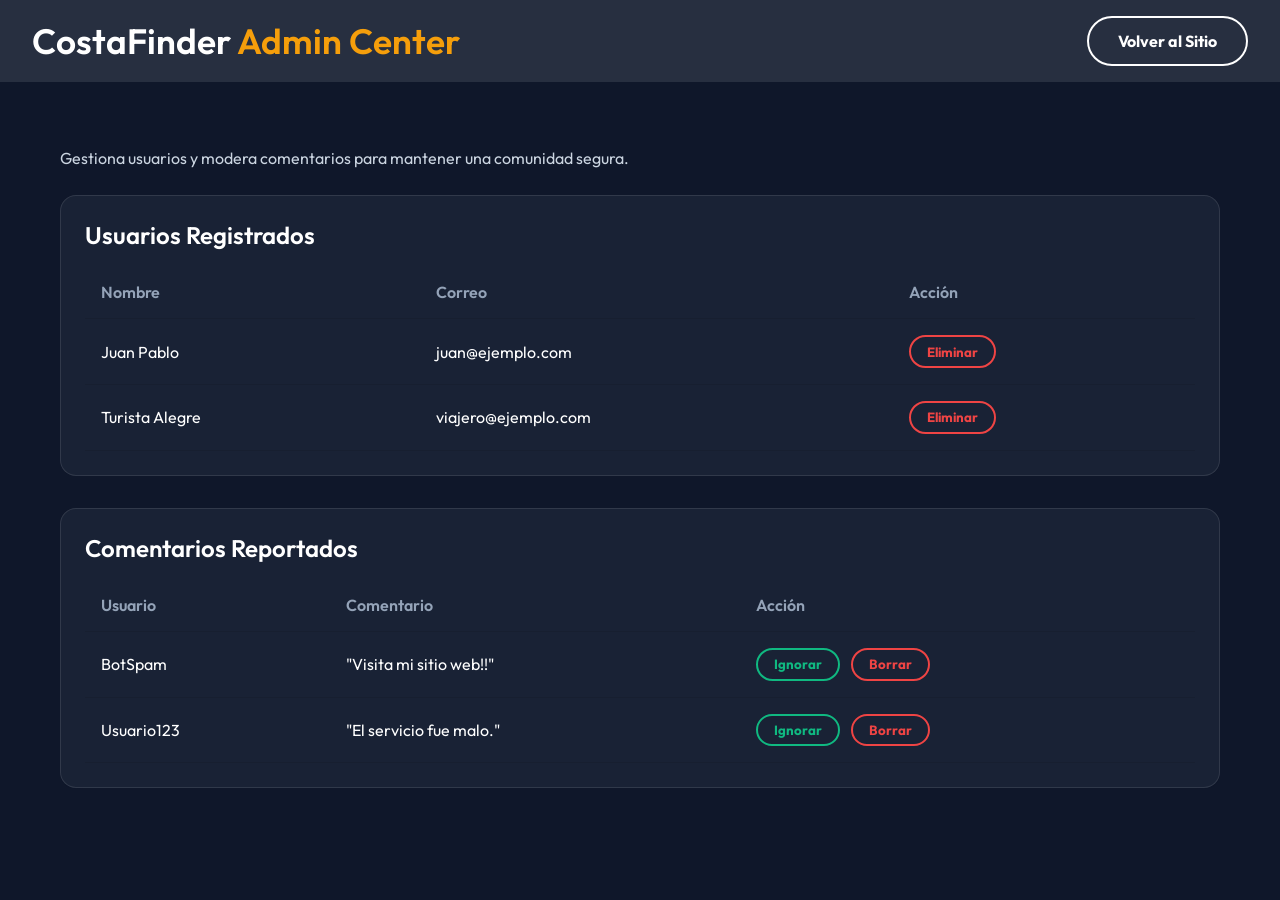
==== admin.html @ 27b8913b "Initial commit of prototype" ====
<!DOCTYPE html>
<html lang="es">
<head>
    <meta charset="UTF-8">
    <meta name="viewport" content="width=device-width, initial-scale=1.0">
    <title>Panel de Administración - CostaFinder</title>
    <!-- Use Outfit font -->
    <link href="https://fonts.googleapis.com/css2?family=Outfit:wght@300;400;600;700&display=swap" rel="stylesheet">
    <link rel="stylesheet" href="styles.css">
    <style>
        body { background: #0f172a; color: white; }
        .admin-nav { padding: 1rem 2rem; background: rgba(255,255,255,0.1); display: flex; justify-content: space-between; align-items: center; }
        .glass-dark {
            background: rgba(30, 41, 59, 0.7);
            backdrop-filter: blur(12px);
            border: 1px solid rgba(255, 255, 255, 0.1);
            border-radius: 16px;
        }
    </style>
</head>
<body>
    <div class="admin-nav">
        <h2 style="color:white; margin:0;">CostaFinder <span class="text-accent">Admin Center</span></h2>
        <a href="index.html" class="btn-outline" style="color: white; border-color: white; text-decoration: none;">Volver al Sitio</a>
    </div>

    <!-- ADMIN SECTION -->
    <main class="container">
        <section id="admin" class="section active" style="opacity:1; transform:none;">
            <p class="text-muted mb-6" style="color:#cbd5e1;">Gestiona usuarios y modera comentarios para mantener una comunidad segura.</p>
            
            <div style="display: grid; gap: 2rem;">
                <div class="glass-dark p-6">
                    <h3 class="mb-4" style="color:white;">Usuarios Registrados</h3>
                    <div style="overflow-x: auto;">
                        <table class="w-full">
                            <thead>
                                <tr>
                                    <th style="color:#94a3b8;">Nombre</th>
                                    <th style="color:#94a3b8;">Correo</th>
                                    <th style="color:#94a3b8;">Acción</th>
                                </tr>
                            </thead>
                            <tbody id="admin-users">
                                <!-- JS -->
                            </tbody>
                        </table>
                    </div>
                </div>
                
                <div class="glass-dark p-6">
                    <h3 class="mb-4" style="color:white;">Comentarios Reportados</h3>
                    <div style="overflow-x: auto;">
                        <table class="w-full">
                            <thead>
                                <tr>
                                    <th style="color:#94a3b8;">Usuario</th>
                                    <th style="color:#94a3b8;">Comentario</th>
                                    <th style="color:#94a3b8;">Acción</th>
                                </tr>
                            </thead>
                            <tbody id="admin-comments">
                                <!-- JS -->
                            </tbody>
                        </table>
                    </div>
                </div>
            </div>
        </section>
    </main>

    <!-- Admin Logic -->
    <script>
        const state = {
            users: [
                { id: 1, name: "Juan Pablo", email: "juan@ejemplo.com" },
                { id: 2, name: "Turista Alegre", email: "viajero@ejemplo.com" }
            ],
            comments: [
                { id: 1, placeId: 1, user: "Turista Alegre", text: "Excelente atención.", reported: false },
                { id: 2, placeId: 2, user: "BotSpam", text: "Visita mi sitio web!!", reported: true },
                { id: 3, placeId: 3, user: "Usuario123", text: "El servicio fue malo.", reported: true }
            ]
        };

        function renderAdmin() {
            // Render Users
            const usersContainer = document.getElementById('admin-users');
            usersContainer.innerHTML = state.users.map(u => `
                <tr>
                    <td style="color:white;">${u.name}</td>
                    <td style="color:white;">${u.email}</td>
                    <td><button class="btn-outline" style="color: #ef4444; border-color: #ef4444; padding: 0.4rem 1rem;" onclick="deleteUser(${u.id})">Eliminar</button></td>
                </tr>
            `).join('');

            // Render Reported Comments
            const reportedComments = state.comments.filter(c => c.reported);
            const commentsContainer = document.getElementById('admin-comments');
            commentsContainer.innerHTML = reportedComments.map(c => `
                <tr>
                    <td style="color:white;">${c.user}</td>
                    <td style="color:white;">"${c.text}"</td>
                    <td>
                        <button class="btn-outline" style="color: #10b981; border-color: #10b981; padding: 0.4rem 1rem; margin-right: 0.5rem;" onclick="ignoreReport(${c.id})">Ignorar</button>
                        <button class="btn-outline" style="color: #ef4444; border-color: #ef4444; padding: 0.4rem 1rem;" onclick="deleteComment(${c.id})">Borrar</button>
                    </td>
                </tr>
            `).join('');
            
            if(reportedComments.length === 0) {
                commentsContainer.innerHTML = `<tr><td colspan="3" class="text-center text-muted">No hay comentarios reportados</td></tr>`;
            }
        }

        function deleteUser(id) {
            if(confirm('¿Seguro que deseas eliminar este usuario?')) {
                state.users = state.users.filter(u => u.id !== id);
                renderAdmin();
            }
        }

        function deleteComment(id) {
            if(confirm('¿Seguro que deseas borrar este comentario?')) {
                state.comments = state.comments.filter(c => c.id !== id);
                renderAdmin();
            }
        }

        function ignoreReport(id) {
            const comment = state.comments.find(c => c.id === id);
            if(comment) {
                comment.reported = false;
                renderAdmin();
            }
        }

        document.addEventListener('DOMContentLoaded', renderAdmin);
    </script>
</body>
</html>
---- styles.css ----
:root {
    --bg-color: #f7fcfd;
    --text-main: #0f172a;
    --text-muted: #334155;
    --primary: #0284c7; /* Ocean Blue */
    --primary-hover: #0369a1;
    --accent: #f59e0b; /* Sunset Amber/Orange */
    --glass-bg: rgba(255, 255, 255, 0.65);
    --glass-border: rgba(255, 255, 255, 0.5);
    --glass-shadow: 0 8px 32px 0 rgba(0, 0, 0, 0.1);
    --danger: #ef4444;
}

* {
    margin: 0;
    padding: 0;
    box-sizing: border-box;
}

body {
    font-family: 'Outfit', sans-serif;
    color: var(--text-main);
    /* Beach background image */
    background: url('https://images.unsplash.com/photo-1507525428034-b723cf961d3e?auto=format&fit=crop&w=1920&q=80') no-repeat center center fixed;
    background-size: cover;
    min-height: 100vh;
    overflow-x: hidden;
}

/* Utils */
.glass {
    background: var(--glass-bg);
    backdrop-filter: blur(20px);
    -webkit-backdrop-filter: blur(20px);
    border: 1px solid var(--glass-border);
    box-shadow: var(--glass-shadow);
    border-radius: 16px;
}

.text-center { text-align: center; }
.text-muted { color: var(--text-muted); }
.text-accent { color: var(--accent); }
.mb-2 { margin-bottom: 0.5rem; }
.mb-4 { margin-bottom: 1rem; }
.mb-6 { margin-bottom: 1.5rem; }
.mt-4 { margin-top: 1rem; }
.p-6 { padding: 1.5rem; }
.p-8 { padding: 2rem; }
.w-full { width: 100%; }
.mx-auto { margin-left: auto; margin-right: auto; }

/* Typography */
h1 { font-size: 3.5rem; font-weight: 700; line-height: 1.2; color: #1e293b; }
h2 { font-size: 2.2rem; font-weight: 600; margin-bottom: 1rem; }
h3 { font-size: 1.5rem; font-weight: 600; }
p { line-height: 1.6; }

/* Navigation */
.navbar {
    display: flex;
    justify-content: space-between;
    align-items: center;
    padding: 1rem 4rem;
    position: sticky;
    top: 20px;
    margin: 0 20px;
    z-index: 100;
}

.logo {
    font-size: 1.8rem;
    font-weight: 700;
    cursor: pointer;
    letter-spacing: -1px;
    color: var(--primary);
}

.logo span {
    color: var(--accent);
}

.nav-links {
    list-style: none;
    display: flex;
    gap: 2rem;
}

.nav-links li a {
    color: var(--text-main);
    text-decoration: none;
    font-weight: 600;
    transition: color 0.3s ease;
    text-shadow: 0px 1px 2px rgba(255,255,255,0.8);
}

.nav-links li a:hover {
    color: var(--primary);
}

/* Buttons */
button {
    font-family: 'Outfit', sans-serif;
    font-weight: 600;
    cursor: pointer;
    border: none;
    outline: none;
    transition: all 0.3s ease;
}

.btn-primary {
    background: var(--primary);
    color: white;
    padding: 0.8rem 1.8rem;
    border-radius: 50px;
    box-shadow: 0 4px 15px rgba(2, 132, 199, 0.3);
}

.btn-primary:hover {
    background: var(--primary-hover);
    transform: translateY(-2px);
    box-shadow: 0 6px 20px rgba(2, 132, 199, 0.4);
}

.btn-outline {
    background: transparent;
    color: var(--text-main);
    border: 2px solid var(--primary);
    padding: 0.8rem 1.8rem;
    border-radius: 50px;
    font-weight: 700;
}

.btn-outline:hover {
    background: var(--primary);
    color: white;
}

.btn-large {
    font-size: 1.1rem;
    padding: 1rem 2.5rem;
}

/* Sections */
.container {
    max-width: 1200px;
    margin: 0 auto;
    padding: 4rem 20px;
}

.section {
    display: none;
    opacity: 0;
    transform: translateY(20px);
}

.section.active {
    display: block;
    animation: fadeInUp 0.5s ease forwards;
}

@keyframes fadeInUp {
    to {
        opacity: 1;
        transform: translateY(0);
    }
}

/* Home Section */
.hero {
    text-align: center;
    padding: 5rem 0;
    background: rgba(255,255,255,0.6);
    backdrop-filter: blur(10px);
    border-radius: 24px;
    margin-bottom: 4rem;
    border: 1px solid rgba(255,255,255,0.5);
}

.hero-subtitle {
    font-size: 1.25rem;
    color: var(--text-muted);
    max-width: 600px;
    margin: 1.5rem auto 3rem;
    font-weight: 500;
}

.hero-content .btn-primary {
    margin-right: 1rem;
}

/* Grid layout */
.grid {
    display: grid;
    grid-template-columns: repeat(auto-fill, minmax(320px, 1fr));
    gap: 2rem;
}

/* Cards */
.card {
    border-radius: 20px;
    overflow: hidden;
    transition: transform 0.3s ease;
    cursor: pointer;
    position: relative;
    background: rgba(255, 255, 255, 0.85); /* More opaque */
}

.card:hover {
    transform: translateY(-10px);
}

.card-img {
    height: 220px;
    width: 100%;
    object-fit: cover;
}

.card-content {
    padding: 1.5rem;
}

.tag {
    position: absolute;
    top: 15px;
    right: 15px;
    background: var(--glass-bg);
    backdrop-filter: blur(10px);
    padding: 5px 12px;
    border-radius: 20px;
    font-size: 0.85rem;
    color: var(--primary);
    font-weight: 700;
    border: 1px solid var(--glass-border);
}

.rating {
    color: #fbbf24;
    display: flex;
    align-items: center;
    gap: 5px;
    margin: 10px 0;
    font-weight: 700;
}

/* Catalog specific */
.filters {
    display: flex;
    gap: 1rem;
    margin-bottom: 2rem;
    flex-wrap: wrap;
}

.filter-btn {
    background: rgba(255,255,255,0.6);
    color: var(--text-main);
    border: 1px solid var(--primary);
    padding: 0.6rem 1.5rem;
    border-radius: 50px;
    font-size: 0.95rem;
    font-weight: 600;
}

.filter-btn.active, .filter-btn:hover {
    background: var(--primary);
    color: white;
}

/* Detail view */
.detail-container {
    background: rgba(255, 255, 255, 0.9);
}
.detail-header { display: flex; gap: 2rem; flex-wrap: wrap; margin-bottom: 2rem; align-items: start; }
.detail-img { width: 100%; max-width: 500px; border-radius: 16px; object-fit: cover; box-shadow: 0 4px 20px rgba(0,0,0,0.15); }
.detail-info { flex: 1; min-width: 300px; }
.comments-list { margin-top: 2rem; border-top: 1px solid rgba(0,0,0,0.1); padding-top: 2rem; }
.comment-item { padding: 1rem; background: rgba(0,0,0,0.03); border-radius: 12px; margin-bottom: 1rem; }
.map-container {
    margin-top: 2rem;
    width: 100%;
    border-radius: 16px;
    overflow: hidden;
    box-shadow: 0 4px 15px rgba(0,0,0,0.1);
}

/* Auth Logic */
.auth-container { display: flex; justify-content: center; align-items: center; min-height: 60vh; }
.auth-card { width: 100%; max-width: 450px; padding: 2.5rem; background: rgba(255,255,255,0.9); }
.tabs { display: flex; border-bottom: 2px solid rgba(0,0,0,0.1); }
.tab-btn { flex: 1; background: transparent; color: var(--text-muted); padding: 1rem; border-bottom: 3px solid transparent; }
.tab-btn.active { color: var(--primary); border-bottom-color: var(--primary); font-weight: 700; }
.input-group { margin-bottom: 1.2rem; }
.input-group label { display: block; margin-bottom: 0.5rem; font-size: 0.95rem; font-weight: 600; color: var(--text-main); }
.input-group input, .input-group textarea {
    width: 100%;
    background: white;
    border: 1px solid rgba(0,0,0,0.1);
    color: var(--text-main);
    padding: 1rem;
    border-radius: 12px;
    font-family: inherit;
    outline: none;
    transition: all 0.3s ease;
}
.input-group input:focus, .input-group textarea:focus { border-color: var(--primary); box-shadow: 0 0 0 3px rgba(2,132,199,0.2); }

/* Footer */
footer {
    text-align: center;
    padding: 2rem;
    color: white;
    text-shadow: 0 1px 3px rgba(0,0,0,0.5);
    margin-top: 4rem;
    background: rgba(0,0,0,0.2);
    backdrop-filter: blur(5px);
}

/* Tables (Admin) */
table { border-collapse: collapse; }
th, td { padding: 1rem; text-align: left; border-bottom: 1px solid rgba(0,0,0,0.1); }
th { color: var(--text-muted); font-weight: 600; }
tr:hover { background: rgba(0, 0, 0, 0.02); }

/* Responsiveness */
@media (max-width: 768px) {
    h1 { font-size: 2.5rem; }
    .hero-content .btn-primary { margin-bottom: 1rem; width: 100%; }
    .btn-outline { width: 100%; }
    .navbar { padding: 1rem 2rem; }
    .nav-links { display: none; }
    .detail-img { max-width: 100%; }
}
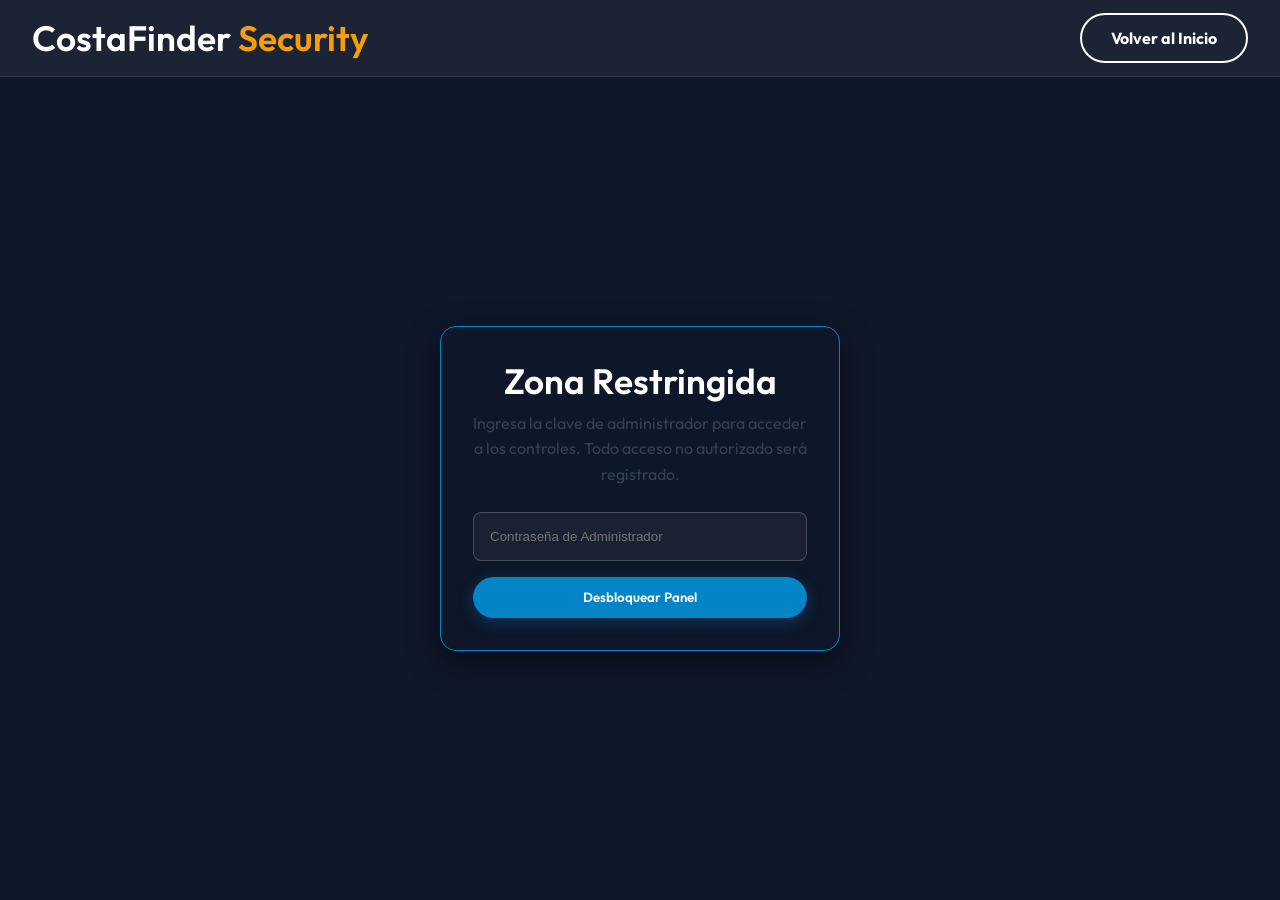
==== commit 1fc8dba5: "Se agregó sistema de logueo de seguridad para panel Admin" ====
--- a/admin.html
+++ b/admin.html
@@ -3,30 +3,57 @@
 <head>
     <meta charset="UTF-8">
     <meta name="viewport" content="width=device-width, initial-scale=1.0">
-    <title>Panel de Administración - CostaFinder</title>
+    <title>Acceso Restringido - CostaFinder</title>
     <!-- Use Outfit font -->
     <link href="https://fonts.googleapis.com/css2?family=Outfit:wght@300;400;600;700&display=swap" rel="stylesheet">
     <link rel="stylesheet" href="styles.css">
     <style>
-        body { background: #0f172a; color: white; }
-        .admin-nav { padding: 1rem 2rem; background: rgba(255,255,255,0.1); display: flex; justify-content: space-between; align-items: center; }
+        body { background: #0f172a; color: white; min-height: 100vh; display: flex; flex-direction: column; }
+        .admin-nav { padding: 1rem 2rem; background: rgba(255,255,255,0.05); display: flex; justify-content: space-between; align-items: center; border-bottom: 1px solid rgba(255,255,255,0.1); }
         .glass-dark {
             background: rgba(30, 41, 59, 0.7);
             backdrop-filter: blur(12px);
             border: 1px solid rgba(255, 255, 255, 0.1);
             border-radius: 16px;
         }
+        .login-box {
+            max-width: 400px; margin: auto; padding: 2rem;
+            background: rgba(15, 23, 42, 0.9);
+            border: 1px solid var(--primary);
+            border-radius: 16px;
+            box-shadow: 0 10px 30px rgba(0,0,0,0.5);
+        }
+        #admin-dashboard { display: none; } /* Hidden by default */
+        input.admin-input {
+            width: 100%; padding: 1rem; border-radius: 8px; border: 1px solid rgba(255,255,255,0.2);
+            background: rgba(255,255,255,0.05); color: white; margin-bottom: 1rem; outline: none;
+        }
+        input.admin-input:focus { border-color: var(--primary); }
     </style>
 </head>
 <body>
     <div class="admin-nav">
-        <h2 style="color:white; margin:0;">CostaFinder <span class="text-accent">Admin Center</span></h2>
-        <a href="index.html" class="btn-outline" style="color: white; border-color: white; text-decoration: none;">Volver al Sitio</a>
+        <h2 style="color:white; margin:0;">CostaFinder <span class="text-accent">Security</span></h2>
+        <div>
+            <button id="logout-btn" class="btn-outline" style="color: #ef4444; border-color: #ef4444; display: none; margin-right: 1rem;" onclick="logout()">Cerrar Sesión</button>
+            <a href="index.html" class="btn-outline" style="color: white; border-color: white; text-decoration: none;">Volver al Inicio</a>
+        </div>
     </div>
 
-    <!-- ADMIN SECTION -->
-    <main class="container">
-        <section id="admin" class="section active" style="opacity:1; transform:none;">
+    <!-- ADMIN LOGIN -->
+    <div id="admin-login" style="flex: 1; display: flex; align-items: center; justify-content: center; padding: 2rem;">
+        <div class="login-box text-center">
+            <h2 class="mb-2 text-primary">Zona Restringida</h2>
+            <p class="text-muted mb-6">Ingresa la clave de administrador para acceder a los controles. Todo acceso no autorizado será registrado.</p>
+            <input type="password" id="admin-pwd" class="admin-input" placeholder="Contraseña de Administrador">
+            <p id="error-msg" style="color: #ef4444; font-size: 0.9rem; display: none; margin-bottom: 1rem;">Contraseña incorrecta.</p>
+            <button class="btn-primary w-full" onclick="attemptLogin()">Desbloquear Panel</button>
+        </div>
+    </div>
+
+    <!-- ADMIN DASHBOARD (Protected) -->
+    <main id="admin-dashboard" class="container">
+        <section class="section active" style="opacity:1; transform:none;">
             <p class="text-muted mb-6" style="color:#cbd5e1;">Gestiona usuarios y modera comentarios para mantener una comunidad segura.</p>
             
             <div style="display: grid; gap: 2rem;">
@@ -69,8 +96,13 @@
         </section>
     </main>
 
-    <!-- Admin Logic -->
+    <!-- Admin Logic & Security -->
     <script>
+        // Simulamos un hash muy simple btoa() para no tener la contraseña en texto plano evidente a simple vista
+        // La contraseña real es: "CostaAdmin2026"
+        const VALID_HASH = "Q29zdGFBZG1pbjIwMjY="; 
+
+        // Base de datos simulada
         const state = {
             users: [
                 { id: 1, name: "Juan Pablo", email: "juan@ejemplo.com" },
@@ -78,13 +110,53 @@
             ],
             comments: [
                 { id: 1, placeId: 1, user: "Turista Alegre", text: "Excelente atención.", reported: false },
-                { id: 2, placeId: 2, user: "BotSpam", text: "Visita mi sitio web!!", reported: true },
-                { id: 3, placeId: 3, user: "Usuario123", text: "El servicio fue malo.", reported: true }
+                { id: 2, placeId: 2, user: "BotSpam", text: "Visita mi sitio web y gana dinero rapido!!", reported: true },
+                { id: 3, placeId: 3, user: "Usuario123", text: "El servicio fue muy malo el martes.", reported: true }
             ]
         };
 
+        // Comprobación de Sesión al cargar la página
+        document.addEventListener('DOMContentLoaded', () => {
+            if (sessionStorage.getItem('admin_auth') === VALID_HASH) {
+                unlockDashboard();
+            }
+            // Add Enter key support
+            document.getElementById('admin-pwd').addEventListener('keypress', function (e) {
+                if (e.key === 'Enter') attemptLogin();
+            });
+        });
+
+        // Intentar loguearse
+        function attemptLogin() {
+            const pwd = document.getElementById('admin-pwd').value;
+            const hashed = btoa(pwd); // Codificación básica base64
+            
+            if (hashed === VALID_HASH) {
+                sessionStorage.setItem('admin_auth', hashed);
+                document.getElementById('error-msg').style.display = 'none';
+                unlockDashboard();
+            } else {
+                document.getElementById('error-msg').style.display = 'block';
+                document.getElementById('admin-pwd').value = '';
+            }
+        }
+
+        // Desbloquear UI
+        function unlockDashboard() {
+            document.getElementById('admin-login').style.display = 'none';
+            document.getElementById('admin-dashboard').style.display = 'block';
+            document.getElementById('logout-btn').style.display = 'inline-block';
+            renderAdmin(); // Cargar base de datos sólo si está autenticado
+        }
+
+        // Cerrar sesión
+        function logout() {
+            sessionStorage.removeItem('admin_auth');
+            location.reload(); // Recargar página para restaurar todo
+        }
+
+        // Funciones del Dashboard
         function renderAdmin() {
-            // Render Users
             const usersContainer = document.getElementById('admin-users');
             usersContainer.innerHTML = state.users.map(u => `
                 <tr>
@@ -94,7 +166,6 @@
                 </tr>
             `).join('');
 
-            // Render Reported Comments
             const reportedComments = state.comments.filter(c => c.reported);
             const commentsContainer = document.getElementById('admin-comments');
             commentsContainer.innerHTML = reportedComments.map(c => `
@@ -114,14 +185,14 @@
         }
 
         function deleteUser(id) {
-            if(confirm('¿Seguro que deseas eliminar este usuario?')) {
+            if(confirm('¿Seguro que deseas eliminar este usuario de la base de datos?')) {
                 state.users = state.users.filter(u => u.id !== id);
                 renderAdmin();
             }
         }
 
         function deleteComment(id) {
-            if(confirm('¿Seguro que deseas borrar este comentario?')) {
+            if(confirm('¿Seguro que deseas borrar este comentario por incumplir las reglas?')) {
                 state.comments = state.comments.filter(c => c.id !== id);
                 renderAdmin();
             }
@@ -134,8 +205,6 @@
                 renderAdmin();
             }
         }
-
-        document.addEventListener('DOMContentLoaded', renderAdmin);
     </script>
 </body>
 </html>
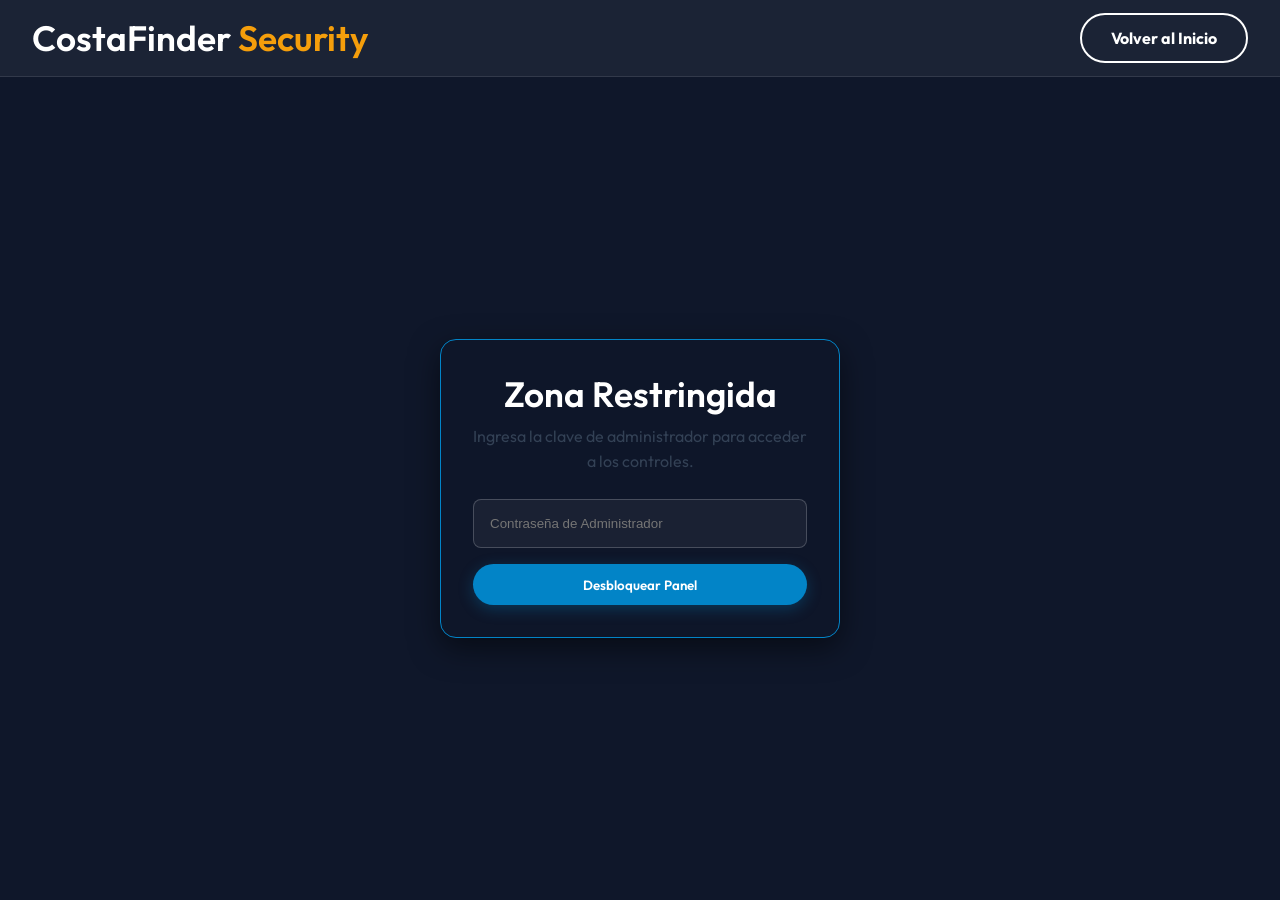
==== commit 3887c608: "Se agregaron usuarios reales, login amigable y coord de map" ====
--- a/admin.html
+++ b/admin.html
@@ -44,7 +44,7 @@
     <div id="admin-login" style="flex: 1; display: flex; align-items: center; justify-content: center; padding: 2rem;">
         <div class="login-box text-center">
             <h2 class="mb-2 text-primary">Zona Restringida</h2>
-            <p class="text-muted mb-6">Ingresa la clave de administrador para acceder a los controles. Todo acceso no autorizado será registrado.</p>
+            <p class="text-muted mb-6">Ingresa la clave de administrador para acceder a los controles.</p>
             <input type="password" id="admin-pwd" class="admin-input" placeholder="Contraseña de Administrador">
             <p id="error-msg" style="color: #ef4444; font-size: 0.9rem; display: none; margin-bottom: 1rem;">Contraseña incorrecta.</p>
             <button class="btn-primary w-full" onclick="attemptLogin()">Desbloquear Panel</button>
@@ -54,11 +54,11 @@
     <!-- ADMIN DASHBOARD (Protected) -->
     <main id="admin-dashboard" class="container">
         <section class="section active" style="opacity:1; transform:none;">
-            <p class="text-muted mb-6" style="color:#cbd5e1;">Gestiona usuarios y modera comentarios para mantener una comunidad segura.</p>
+            <p class="text-muted mb-6" style="color:#cbd5e1;">Gestiona usuarios reales y modera reseñas para mantener una comunidad segura.</p>
             
             <div style="display: grid; gap: 2rem;">
                 <div class="glass-dark p-6">
-                    <h3 class="mb-4" style="color:white;">Usuarios Registrados</h3>
+                    <h3 class="mb-4" style="color:white;">Turistas Registrados</h3>
                     <div style="overflow-x: auto;">
                         <table class="w-full">
                             <thead>
@@ -82,7 +82,7 @@
                             <thead>
                                 <tr>
                                     <th style="color:#94a3b8;">Usuario</th>
-                                    <th style="color:#94a3b8;">Comentario</th>
+                                    <th style="color:#94a3b8;">Comentario Ofensivo</th>
                                     <th style="color:#94a3b8;">Acción</th>
                                 </tr>
                             </thead>
@@ -96,40 +96,24 @@
         </section>
     </main>
 
-    <!-- Admin Logic & Security -->
+    <!-- Admin Logic -->
     <script>
-        // Simulamos un hash muy simple btoa() para no tener la contraseña en texto plano evidente a simple vista
-        // La contraseña real es: "CostaAdmin2026"
         const VALID_HASH = "Q29zdGFBZG1pbjIwMjY="; 
 
-        // Base de datos simulada
-        const state = {
-            users: [
-                { id: 1, name: "Juan Pablo", email: "juan@ejemplo.com" },
-                { id: 2, name: "Turista Alegre", email: "viajero@ejemplo.com" }
-            ],
-            comments: [
-                { id: 1, placeId: 1, user: "Turista Alegre", text: "Excelente atención.", reported: false },
-                { id: 2, placeId: 2, user: "BotSpam", text: "Visita mi sitio web y gana dinero rapido!!", reported: true },
-                { id: 3, placeId: 3, user: "Usuario123", text: "El servicio fue muy malo el martes.", reported: true }
-            ]
-        };
-
-        // Comprobación de Sesión al cargar la página
+        // Local Storage Sync Utilities
+        function getDB(key) { return JSON.parse(localStorage.getItem(key)) || []; }
+        function setDB(key, data) { localStorage.setItem(key, JSON.stringify(data)); }
+
         document.addEventListener('DOMContentLoaded', () => {
-            if (sessionStorage.getItem('admin_auth') === VALID_HASH) {
-                unlockDashboard();
-            }
-            // Add Enter key support
+            if (sessionStorage.getItem('admin_auth') === VALID_HASH) unlockDashboard();
             document.getElementById('admin-pwd').addEventListener('keypress', function (e) {
                 if (e.key === 'Enter') attemptLogin();
             });
         });
 
-        // Intentar loguearse
         function attemptLogin() {
             const pwd = document.getElementById('admin-pwd').value;
-            const hashed = btoa(pwd); // Codificación básica base64
+            const hashed = btoa(pwd); 
             
             if (hashed === VALID_HASH) {
                 sessionStorage.setItem('admin_auth', hashed);
@@ -141,67 +125,79 @@
             }
         }
 
-        // Desbloquear UI
         function unlockDashboard() {
             document.getElementById('admin-login').style.display = 'none';
             document.getElementById('admin-dashboard').style.display = 'block';
             document.getElementById('logout-btn').style.display = 'inline-block';
-            renderAdmin(); // Cargar base de datos sólo si está autenticado
-        }
-
-        // Cerrar sesión
+            renderAdmin();
+        }
+
         function logout() {
             sessionStorage.removeItem('admin_auth');
-            location.reload(); // Recargar página para restaurar todo
-        }
-
-        // Funciones del Dashboard
+            location.reload();
+        }
+
         function renderAdmin() {
+            // Cargar usuarios de localStorage
+            const users = getDB('cx_users');
             const usersContainer = document.getElementById('admin-users');
-            usersContainer.innerHTML = state.users.map(u => `
-                <tr>
-                    <td style="color:white;">${u.name}</td>
-                    <td style="color:white;">${u.email}</td>
-                    <td><button class="btn-outline" style="color: #ef4444; border-color: #ef4444; padding: 0.4rem 1rem;" onclick="deleteUser(${u.id})">Eliminar</button></td>
-                </tr>
-            `).join('');
-
-            const reportedComments = state.comments.filter(c => c.reported);
+            if(users.length === 0) {
+                usersContainer.innerHTML = '<tr><td colspan="3" class="text-muted">Aún no hay turistas registrados.</td></tr>';
+            } else {
+                usersContainer.innerHTML = users.map(u => `
+                    <tr>
+                        <td style="color:white;">${u.name}</td>
+                        <td style="color:white;">${u.email}</td>
+                        <td><button class="btn-outline" style="color: #ef4444; border-color: #ef4444; padding: 0.4rem 1rem;" onclick="deleteUser(${u.id})">Expulsar</button></td>
+                    </tr>
+                `).join('');
+            }
+
+            // Cargar reseñas reportadas
+            const allComments = getDB('cx_comments');
+            const reportedComments = allComments.filter(c => c.reported);
             const commentsContainer = document.getElementById('admin-comments');
-            commentsContainer.innerHTML = reportedComments.map(c => `
-                <tr>
-                    <td style="color:white;">${c.user}</td>
-                    <td style="color:white;">"${c.text}"</td>
-                    <td>
-                        <button class="btn-outline" style="color: #10b981; border-color: #10b981; padding: 0.4rem 1rem; margin-right: 0.5rem;" onclick="ignoreReport(${c.id})">Ignorar</button>
-                        <button class="btn-outline" style="color: #ef4444; border-color: #ef4444; padding: 0.4rem 1rem;" onclick="deleteComment(${c.id})">Borrar</button>
-                    </td>
-                </tr>
-            `).join('');
             
             if(reportedComments.length === 0) {
-                commentsContainer.innerHTML = `<tr><td colspan="3" class="text-center text-muted">No hay comentarios reportados</td></tr>`;
+                commentsContainer.innerHTML = `<tr><td colspan="3" class="text-center text-muted">Todo tranquilo. No hay comentarios reportados.</td></tr>`;
+            } else {
+                commentsContainer.innerHTML = reportedComments.map(c => `
+                    <tr>
+                        <td style="color:white;">${c.user}</td>
+                        <td style="color:white;">"${c.text}"</td>
+                        <td>
+                            <button class="btn-outline" style="color: #10b981; border-color: #10b981; padding: 0.4rem 1rem; margin-right: 0.5rem;" onclick="ignoreReport(${c.id})">Es seguro</button>
+                            <button class="btn-outline" style="color: #ef4444; border-color: #ef4444; padding: 0.4rem 1rem;" onclick="deleteComment(${c.id})">Borrar</button>
+                        </td>
+                    </tr>
+                `).join('');
             }
         }
 
         function deleteUser(id) {
-            if(confirm('¿Seguro que deseas eliminar este usuario de la base de datos?')) {
-                state.users = state.users.filter(u => u.id !== id);
+            if(confirm('¿Seguro que deseas ELIMINAR A ESTE TURISTA de la base de datos real?')) {
+                let users = getDB('cx_users');
+                users = users.filter(u => u.id !== id);
+                setDB('cx_users', users);
                 renderAdmin();
             }
         }
 
         function deleteComment(id) {
-            if(confirm('¿Seguro que deseas borrar este comentario por incumplir las reglas?')) {
-                state.comments = state.comments.filter(c => c.id !== id);
+            if(confirm('¿Borrar definitivamente este comentario reportado?')) {
+                let comments = getDB('cx_comments');
+                comments = comments.filter(c => c.id !== id);
+                setDB('cx_comments', comments);
                 renderAdmin();
             }
         }
 
         function ignoreReport(id) {
-            const comment = state.comments.find(c => c.id === id);
+            let comments = getDB('cx_comments');
+            const comment = comments.find(c => c.id === id);
             if(comment) {
                 comment.reported = false;
+                setDB('cx_comments', comments);
                 renderAdmin();
             }
         }
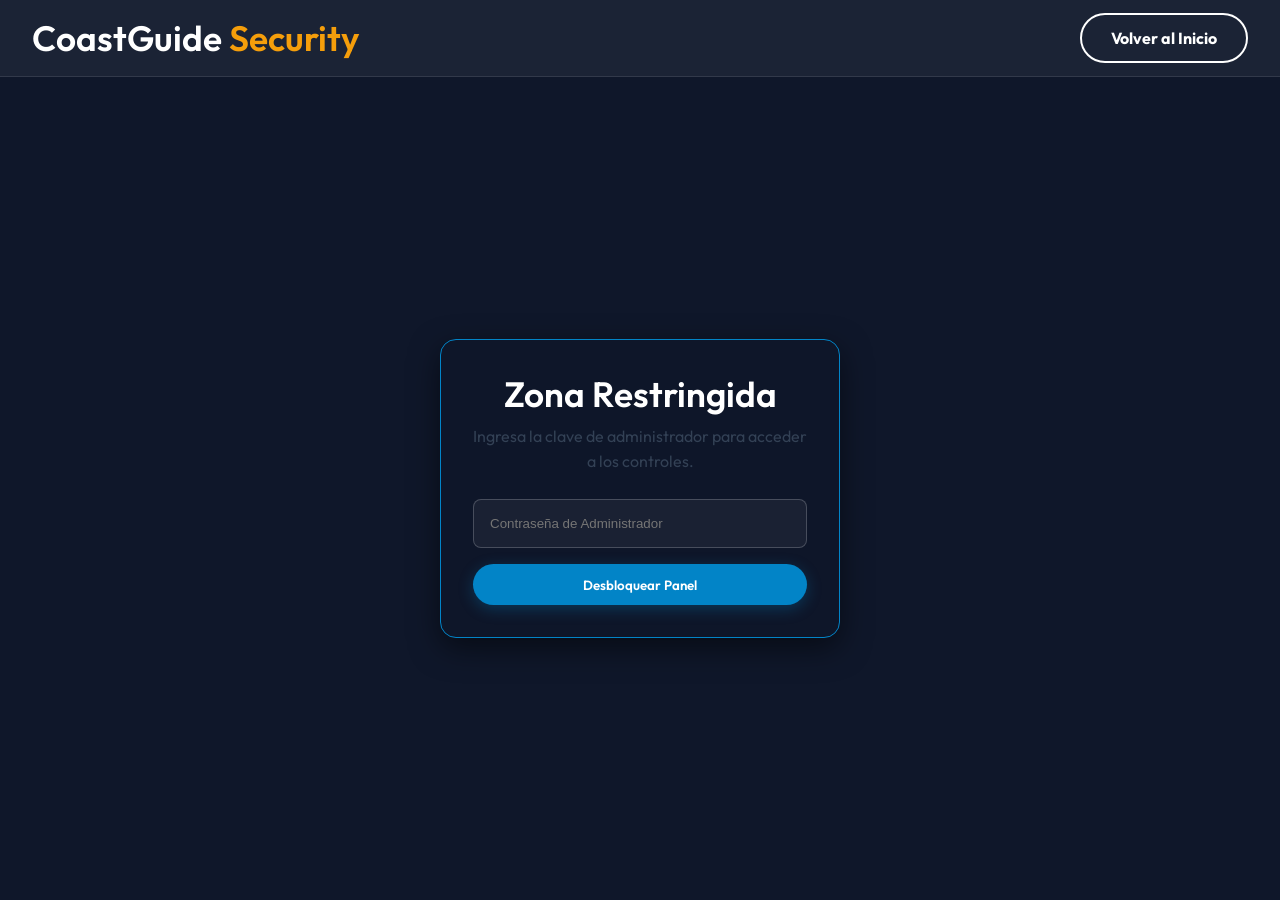
==== commit 23fb1f1c: "Rename to CoastGuide, add news section, and add Playa de Montepio" ====
--- a/admin.html
+++ b/admin.html
@@ -3,7 +3,7 @@
 <head>
     <meta charset="UTF-8">
     <meta name="viewport" content="width=device-width, initial-scale=1.0">
-    <title>Acceso Restringido - CostaFinder</title>
+    <title>Acceso Restringido - CoastGuide</title>
     <!-- Use Outfit font -->
     <link href="https://fonts.googleapis.com/css2?family=Outfit:wght@300;400;600;700&display=swap" rel="stylesheet">
     <link rel="stylesheet" href="styles.css">
@@ -33,7 +33,7 @@
 </head>
 <body>
     <div class="admin-nav">
-        <h2 style="color:white; margin:0;">CostaFinder <span class="text-accent">Security</span></h2>
+        <h2 style="color:white; margin:0;">CoastGuide <span class="text-accent">Security</span></h2>
         <div>
             <button id="logout-btn" class="btn-outline" style="color: #ef4444; border-color: #ef4444; display: none; margin-right: 1rem;" onclick="logout()">Cerrar Sesión</button>
             <a href="index.html" class="btn-outline" style="color: white; border-color: white; text-decoration: none;">Volver al Inicio</a>
@@ -58,7 +58,10 @@
             
             <div style="display: grid; gap: 2rem;">
                 <div class="glass-dark p-6">
-                    <h3 class="mb-4" style="color:white;">Turistas Registrados</h3>
+                    <div style="display: flex; justify-content: space-between; align-items: center; margin-bottom: 1rem;">
+                        <h3 style="color:white;">Turistas Registrados</h3>
+                        <input type="text" id="search-users" class="admin-input" placeholder="Buscar usuario..." style="width: auto; margin-bottom: 0; padding: 0.5rem;" oninput="renderAdmin()">
+                    </div>
                     <div style="overflow-x: auto;">
                         <table class="w-full">
                             <thead>
@@ -76,11 +79,15 @@
                 </div>
                 
                 <div class="glass-dark p-6">
-                    <h3 class="mb-4" style="color:white;">Comentarios Reportados</h3>
+                    <div style="display: flex; justify-content: space-between; align-items: center; margin-bottom: 1rem;">
+                        <h3 style="color:white;">Todos los Comentarios</h3>
+                        <input type="text" id="search-comments" class="admin-input" placeholder="Buscar comentario..." style="width: auto; margin-bottom: 0; padding: 0.5rem;" oninput="renderAdmin()">
+                    </div>
                     <div style="overflow-x: auto;">
                         <table class="w-full">
                             <thead>
                                 <tr>
+                                    <th style="color:#94a3b8;">Estado</th>
                                     <th style="color:#94a3b8;">Usuario</th>
                                     <th style="color:#94a3b8;">Comentario Ofensivo</th>
                                     <th style="color:#94a3b8;">Acción</th>
@@ -139,10 +146,16 @@
 
         function renderAdmin() {
             // Cargar usuarios de localStorage
-            const users = getDB('cx_users');
+            let users = getDB('cx_users');
+            const searchUsers = document.getElementById('search-users');
+            if(searchUsers) {
+                const q = searchUsers.value.toLowerCase();
+                if(q) users = users.filter(u => u.name.toLowerCase().includes(q) || u.email.toLowerCase().includes(q));
+            }
+
             const usersContainer = document.getElementById('admin-users');
             if(users.length === 0) {
-                usersContainer.innerHTML = '<tr><td colspan="3" class="text-muted">Aún no hay turistas registrados.</td></tr>';
+                usersContainer.innerHTML = '<tr><td colspan="3" class="text-muted">No se encontraron turistas.</td></tr>';
             } else {
                 usersContainer.innerHTML = users.map(u => `
                     <tr>
@@ -153,20 +166,28 @@
                 `).join('');
             }
 
-            // Cargar reseñas reportadas
-            const allComments = getDB('cx_comments');
-            const reportedComments = allComments.filter(c => c.reported);
+            // Cargar comentarios
+            let allComments = getDB('cx_comments');
+            const searchComments = document.getElementById('search-comments');
+            if(searchComments) {
+                const q = searchComments.value.toLowerCase();
+                if(q) allComments = allComments.filter(c => c.text.toLowerCase().includes(q) || c.user.toLowerCase().includes(q));
+            }
+
             const commentsContainer = document.getElementById('admin-comments');
             
-            if(reportedComments.length === 0) {
-                commentsContainer.innerHTML = `<tr><td colspan="3" class="text-center text-muted">Todo tranquilo. No hay comentarios reportados.</td></tr>`;
+            if(allComments.length === 0) {
+                commentsContainer.innerHTML = `<tr><td colspan="4" class="text-center text-muted">No hay comentarios.</td></tr>`;
             } else {
-                commentsContainer.innerHTML = reportedComments.map(c => `
-                    <tr>
+                commentsContainer.innerHTML = allComments.map(c => `
+                    <tr style="${c.reported ? 'background: rgba(239, 68, 68, 0.1);' : ''}">
+                        <td style="color: ${c.reported ? '#ef4444' : '#10b981'}; font-weight: bold;">
+                            ${c.reported ? '⚠️ Reportado' : '✅ Normal'}
+                        </td>
                         <td style="color:white;">${c.user}</td>
                         <td style="color:white;">"${c.text}"</td>
                         <td>
-                            <button class="btn-outline" style="color: #10b981; border-color: #10b981; padding: 0.4rem 1rem; margin-right: 0.5rem;" onclick="ignoreReport(${c.id})">Es seguro</button>
+                            ${c.reported ? `<button class="btn-outline" style="color: #10b981; border-color: #10b981; padding: 0.4rem 1rem; margin-right: 0.5rem;" onclick="ignoreReport(${c.id})">Es seguro</button>` : ''}
                             <button class="btn-outline" style="color: #ef4444; border-color: #ef4444; padding: 0.4rem 1rem;" onclick="deleteComment(${c.id})">Borrar</button>
                         </td>
                     </tr>
